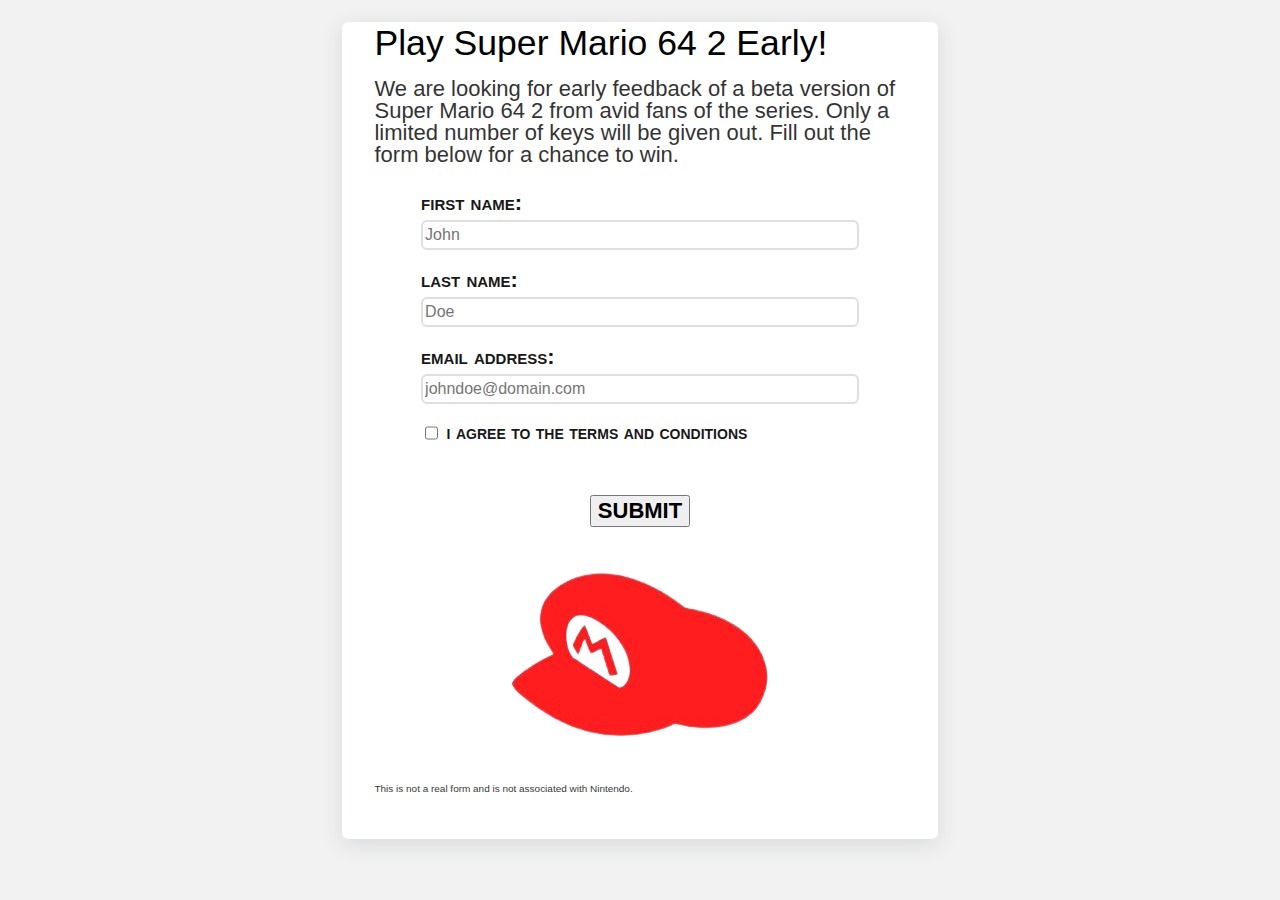
==== index.html @ 43404b7b "Change css href directory" ====
<!DOCTYPE html>
<html lang="en">
  <head>
    <meta charset="utf-8">
    <meta name="viewport" content="width=device-width,initial-scale=1.0,shrink-to-fit=no">
    <link rel="stylesheet" href="src/css/screen.css">
    <title>Super Mario 64 2 Form</title>
  </head>
  <body>
    <header class="header">
      <h1 class="header__title">Play Super Mario 64 2 Early!</h1>
      <p class="header__paragraph">
        We are looking for early feedback of a beta version of Super Mario 64 2 from avid fans of the series. Only a limited number of keys will be given out. Fill out the form below for a chance to win.
      </p>
    </header>
    <form action="#null" method="get">
      <div class="form-field">
        <label class="form-field__label" for="first-name">first name:</label>
        <input class="form-field__input" type="text" id="first-name" placeholder="John">
      </div>
      <div class="form-field">
        <label class="form-field__label" for="last-name">last name:</label>
        <input class="form-field__input" type="text" id="last-name" placeholder="Doe">
      </div>
      <div class="form-field">
        <label class="form-field__label" for="email-address">email address:</label>
        <input class="form-field__input" type="email" id="email-address" placeholder="johndoe@domain.com">
      </div>
      <div class="form-field form-field--checkbox">
        <label class="form-field__label" for="terms">i agree to the terms and conditions</label>
        <input class="form-field__input" type="checkbox" id="terms">
      </div>
      <input class="button" type="submit" id="submit-button" value="submit">
    </form>
    <img src="src/img/hat.png" alt="mario hat">
    <footer>
      <p>This is not a real form and is not associated with Nintendo.</p>
    </footer>
  </body>
</html>
---- src/css/screen.css ----
/* http://meyerweb.com/eric/tools/css/reset/ 
   v2.0 | 20110126
   License: none (public domain)
*/

html, body, div, span, applet, object, iframe,
h1, h2, h3, h4, h5, h6, p, blockquote, pre,
a, abbr, acronym, address, big, cite, code,
del, dfn, em, img, ins, kbd, q, s, samp,
small, strike, strong, sub, sup, tt, var,
b, u, i, center,
dl, dt, dd, ol, ul, li,
fieldset, form, label, legend,
table, caption, tbody, tfoot, thead, tr, th, td,
article, aside, canvas, details, embed, 
figure, figcaption, footer, header, hgroup, 
menu, nav, output, ruby, section, summary,
time, mark, audio, video {
	margin: 0;
	padding: 0;
	border: 0;
	font-size: 100%;
	font: inherit;
	vertical-align: baseline;
}
/* HTML5 display-role reset for older browsers */
article, aside, details, figcaption, figure, 
footer, header, hgroup, menu, nav, section {
	display: block;
}
body {
	line-height: 1;
}
ol, ul {
	list-style: none;
}
blockquote, q {
	quotes: none;
}
blockquote:before, blockquote:after,
q:before, q:after {
	content: '';
	content: none;
}
table {
	border-collapse: collapse;
	border-spacing: 0;
}

body {
	background-color: white;
	padding-left: 2.5vw;
	padding-right: 2.5vw;
	padding-bottom: 2em;
	border-radius: 6px;
}

html {
    font-size: 22px;
    line-height: 1.2em;
	font-family: Arial, Helvetica, sans-serif;
}

h1 {
    font-size: 1.618em;
    line-height: 1.2em;
    padding-bottom: 0.37em; /* Seperation between h1 and p doesn't need to be massive, 0.37em ~= 13.2px = half of the default line height */
}

header {
	padding-bottom: 1.2em; /* 26.4 px. Clear Enough to mark seperation between header and the form itself */
}

form {
	display: flex;
	flex-direction: column;
	row-gap: 0.886em; /* ~75% of the default lineheight. Trying to space it far enough the reader can easily see it but close enough for associativity as they are all part of the form */
}

img {
	display: none;
}

p {
	opacity: 0.80;
}

footer {
	font-size: 0.454em;
	line-height: 1.2em;
}

.button {
	font-size: 1em;
	line-height: 1.4em;
	margin-top: 1.477em; /*52px gap between checkbox and submit button to make its presense obvious */
	font-weight: 700;
	text-transform: uppercase;
}

.form-field {
	display: flex;
	flex-direction: column; /*due to less horizontal space on mobile devices */
	row-gap: 0.25em; /*small for asssociatively but not too close */
}

.form-field--checkbox {
	flex-direction: row-reverse; /* checkbox is the exception to the form-field flex-direction */
	justify-content: flex-end;
	column-gap: 0.25em;
}

.form-field__label {
	font-variant: small-caps;
	font-weight: 700;
	opacity: 0.9;
}

.form-field--checkbox .form-field__label {
	font-size: 0.89em;
}

.form-field__input {
	border: 2px solid;
	border-color: rgb(223, 223, 223);
	font-size: 0.727em;
	border-radius: 6px;
	padding-top: 0.25em;
	padding-bottom: 0.25em;
}

@media only screen and (min-width: 480px)
{
	body {
		max-width: 24.1394em; /* ~531px for 52 characters per line */
	}

	.button {
		width: fit-content;
		margin-left: 2.5vw;
	}

	.form-field {
		width: 19.8985em; /* ~437px for 45 characters in the input fields */
		margin-left: 2.5vw;
	}
}

@media only screen and (min-width: 768px)
{
	html {
		background-color: #f2f2f2;
		padding-top: 1em;
	}

	body {
		margin: auto;
		box-shadow: 0 .25em 1em 0 #282e3e1f;
	}

	img {
		display: block;
		margin: auto;
	}

	.button {
		margin-left: auto;
		margin-right: auto;
	}

	.form-field {
		margin-left: auto;
		margin-right: auto;
	}
}
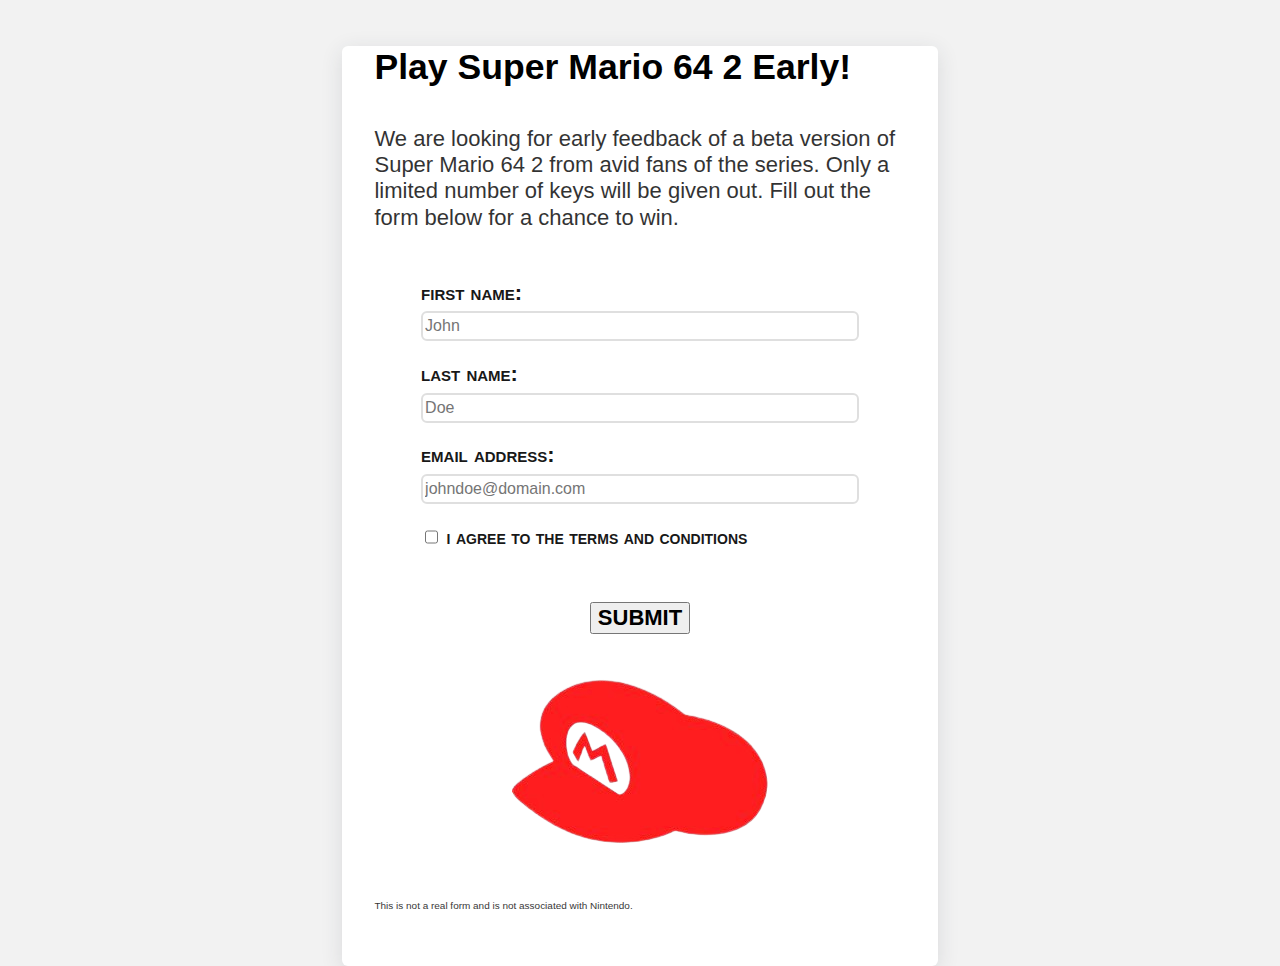
==== commit 05cde4fb: "Enable form auto-completion" ====
--- a/index.html
+++ b/index.html
@@ -13,7 +13,7 @@
         We are looking for early feedback of a beta version of Super Mario 64 2 from avid fans of the series. Only a limited number of keys will be given out. Fill out the form below for a chance to win.
       </p>
     </header>
-    <form action="#null" method="get">
+    <form action="#null" method="get" autocomplete="on">
       <div class="form-field">
         <label class="form-field__label" for="first-name">first name:</label>
         <input class="form-field__input" type="text" id="first-name" placeholder="John">
--- a/src/css/screen.css
+++ b/src/css/screen.css
@@ -1,52 +1,3 @@
-/* http://meyerweb.com/eric/tools/css/reset/ 
-   v2.0 | 20110126
-   License: none (public domain)
-*/
-
-html, body, div, span, applet, object, iframe,
-h1, h2, h3, h4, h5, h6, p, blockquote, pre,
-a, abbr, acronym, address, big, cite, code,
-del, dfn, em, img, ins, kbd, q, s, samp,
-small, strike, strong, sub, sup, tt, var,
-b, u, i, center,
-dl, dt, dd, ol, ul, li,
-fieldset, form, label, legend,
-table, caption, tbody, tfoot, thead, tr, th, td,
-article, aside, canvas, details, embed, 
-figure, figcaption, footer, header, hgroup, 
-menu, nav, output, ruby, section, summary,
-time, mark, audio, video {
-	margin: 0;
-	padding: 0;
-	border: 0;
-	font-size: 100%;
-	font: inherit;
-	vertical-align: baseline;
-}
-/* HTML5 display-role reset for older browsers */
-article, aside, details, figcaption, figure, 
-footer, header, hgroup, menu, nav, section {
-	display: block;
-}
-body {
-	line-height: 1;
-}
-ol, ul {
-	list-style: none;
-}
-blockquote, q {
-	quotes: none;
-}
-blockquote:before, blockquote:after,
-q:before, q:after {
-	content: '';
-	content: none;
-}
-table {
-	border-collapse: collapse;
-	border-spacing: 0;
-}
-
 body {
 	background-color: white;
 	padding-left: 2.5vw;
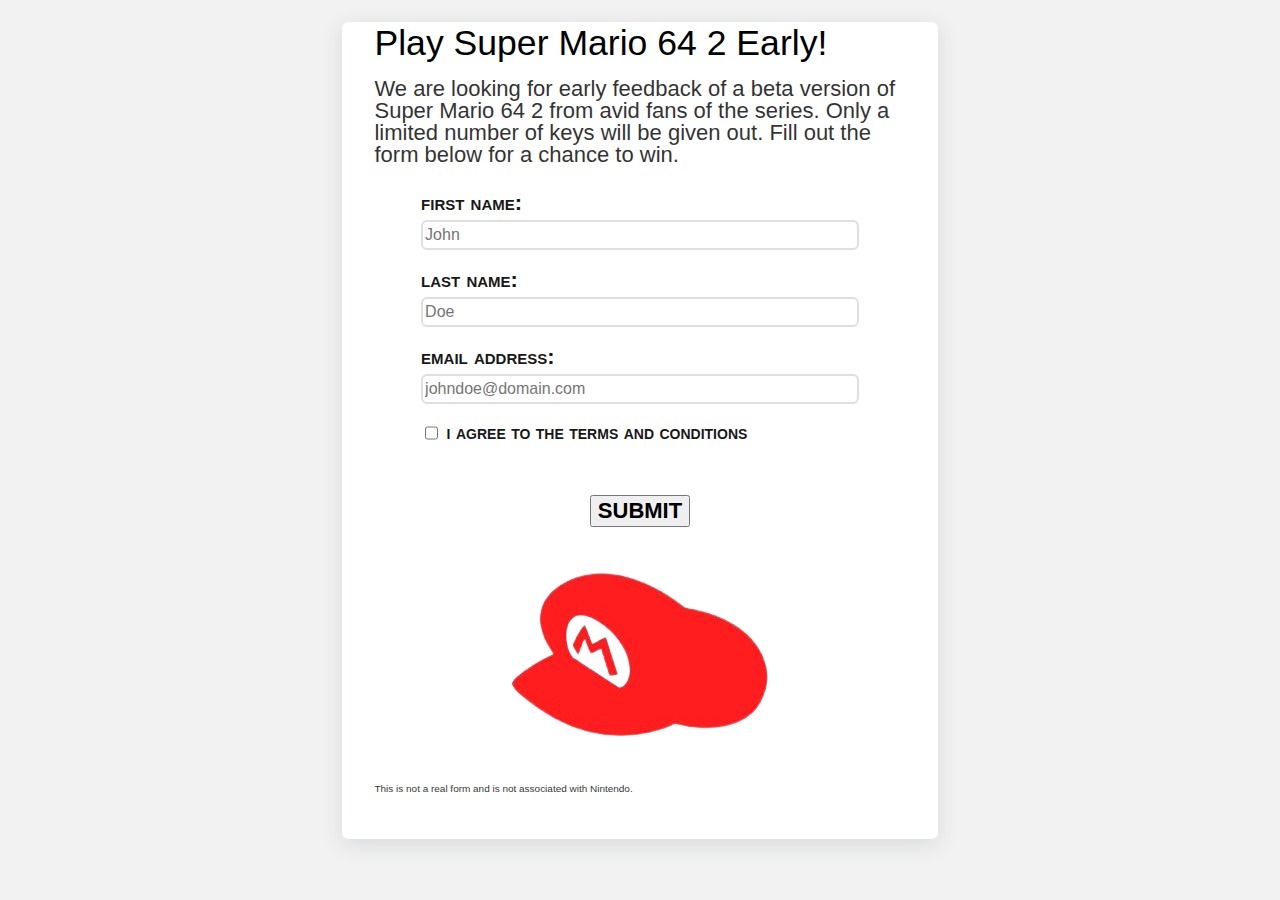
==== commit 730e3af9: "Add reset stylesheet link" ====
--- a/index.html
+++ b/index.html
@@ -3,6 +3,7 @@
   <head>
     <meta charset="utf-8">
     <meta name="viewport" content="width=device-width,initial-scale=1.0,shrink-to-fit=no">
+    <link rel="stylesheet" href="src/css/reset.css">
     <link rel="stylesheet" href="src/css/screen.css">
     <title>Super Mario 64 2 Form</title>
   </head>
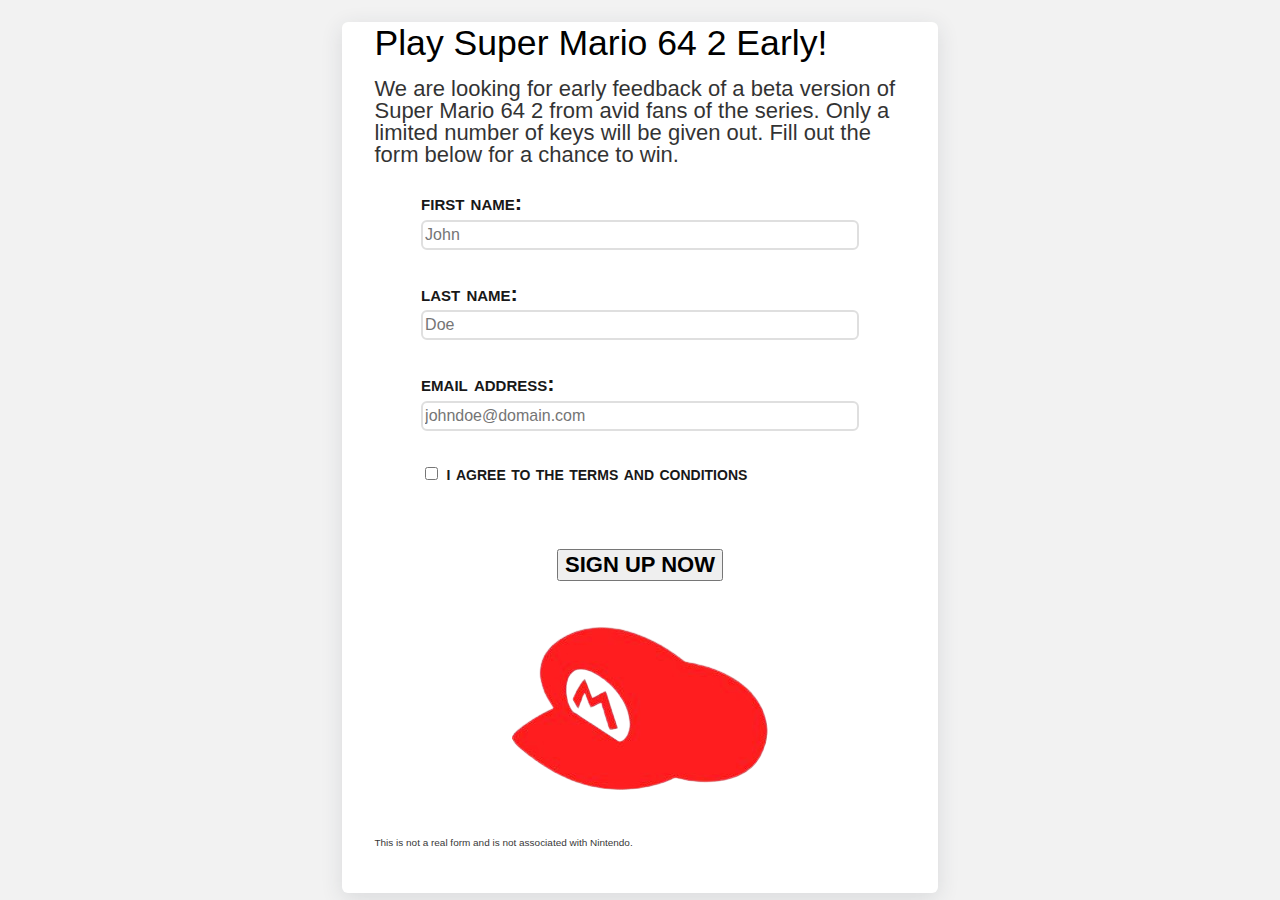
==== commit d0369227: "Change call to action button" ====
--- a/index.html
+++ b/index.html
@@ -5,6 +5,7 @@
     <meta name="viewport" content="width=device-width,initial-scale=1.0,shrink-to-fit=no">
     <link rel="stylesheet" href="src/css/reset.css">
     <link rel="stylesheet" href="src/css/screen.css">
+    <script src="src/script.js" async></script>
     <title>Super Mario 64 2 Form</title>
   </head>
   <body>
@@ -31,7 +32,7 @@
         <label class="form-field__label" for="terms">i agree to the terms and conditions</label>
         <input class="form-field__input" type="checkbox" id="terms">
       </div>
-      <input class="button" type="submit" id="submit-button" value="submit">
+      <input class="button" type="submit" id="submit-button" value="Sign Up Now">
     </form>
     <img src="src/img/hat.png" alt="mario hat">
     <footer>
--- a/src/css/screen.css
+++ b/src/css/screen.css
@@ -25,7 +25,7 @@
 form {
 	display: flex;
 	flex-direction: column;
-	row-gap: 0.886em; /* ~75% of the default lineheight. Trying to space it far enough the reader can easily see it but close enough for associativity as they are all part of the form */
+	row-gap: 1.504em; /* ~75% of the default lineheight. Trying to space it far enough the reader can easily see it but close enough for associativity as they are all part of the form + fontsize of warning text */
 }
 
 img {
@@ -53,12 +53,39 @@
 	display: flex;
 	flex-direction: column; /*due to less horizontal space on mobile devices */
 	row-gap: 0.25em; /*small for asssociatively but not too close */
+	position: relative;
+}
+
+.form-field::after {
+	content: ' ';
+	color: red;
+	display: block;
+	font-size: 0.618em;
+	line-height: 1.2em;
+	width: 100%;
+	position: absolute;
+	top: 60px;
 }
 
 .form-field--checkbox {
 	flex-direction: row-reverse; /* checkbox is the exception to the form-field flex-direction */
 	justify-content: flex-end;
 	column-gap: 0.25em;
+}
+
+.form-field--invalid, 
+.form-field--invalid-email {
+	.form-field__input {
+		border-color: red;
+	}
+}
+
+.form-field--invalid::after {
+	content: 'This field cannot be empty';
+}
+
+.form-field--invalid-email::after {
+	content: 'Please enter an email address';
 }
 
 .form-field__label {
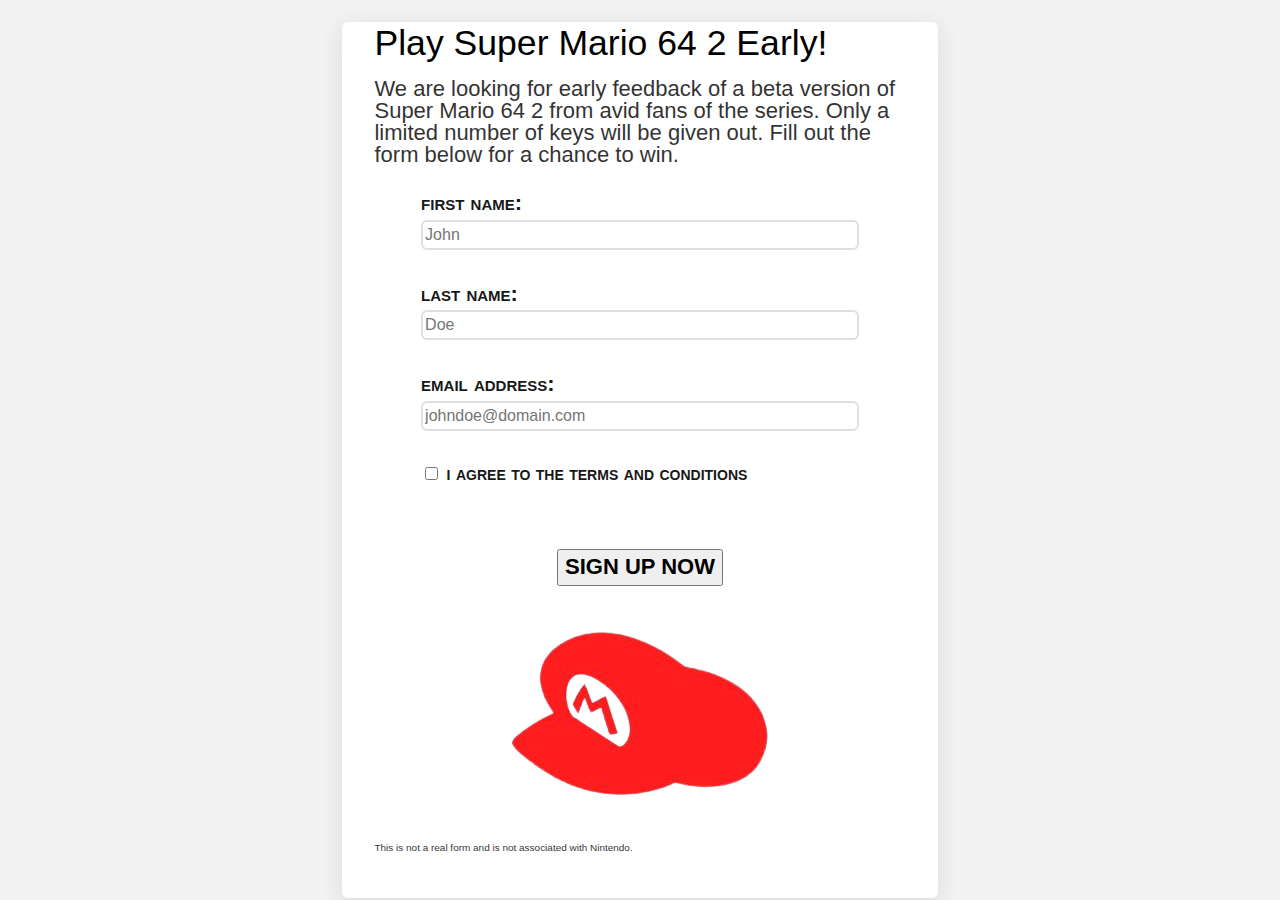
==== commit 5ab44d7b: "Alter form button to button tag instead of input tag" ====
--- a/index.html
+++ b/index.html
@@ -15,7 +15,7 @@
         We are looking for early feedback of a beta version of Super Mario 64 2 from avid fans of the series. Only a limited number of keys will be given out. Fill out the form below for a chance to win.
       </p>
     </header>
-    <form action="#null" method="get" autocomplete="on">
+    <form action="#null" method="get" autocomplete="on" id="form">
       <div class="form-field">
         <label class="form-field__label" for="first-name">first name:</label>
         <input class="form-field__input" type="text" id="first-name" placeholder="John">
@@ -32,7 +32,7 @@
         <label class="form-field__label" for="terms">i agree to the terms and conditions</label>
         <input class="form-field__input" type="checkbox" id="terms">
       </div>
-      <input class="button" type="submit" id="submit-button" value="Sign Up Now">
+      <button class="button" type="submit" form="form" id="submit-button">sign up now</button>
     </form>
     <img src="src/img/hat.png" alt="mario hat">
     <footer>
--- a/src/css/screen.css
+++ b/src/css/screen.css
@@ -73,14 +73,14 @@
 	column-gap: 0.25em;
 }
 
-.form-field--invalid, 
+.form-field--invalid-empty, 
 .form-field--invalid-email {
 	.form-field__input {
 		border-color: red;
 	}
 }
 
-.form-field--invalid::after {
+.form-field--invalid-empty::after {
 	content: 'This field cannot be empty';
 }
 
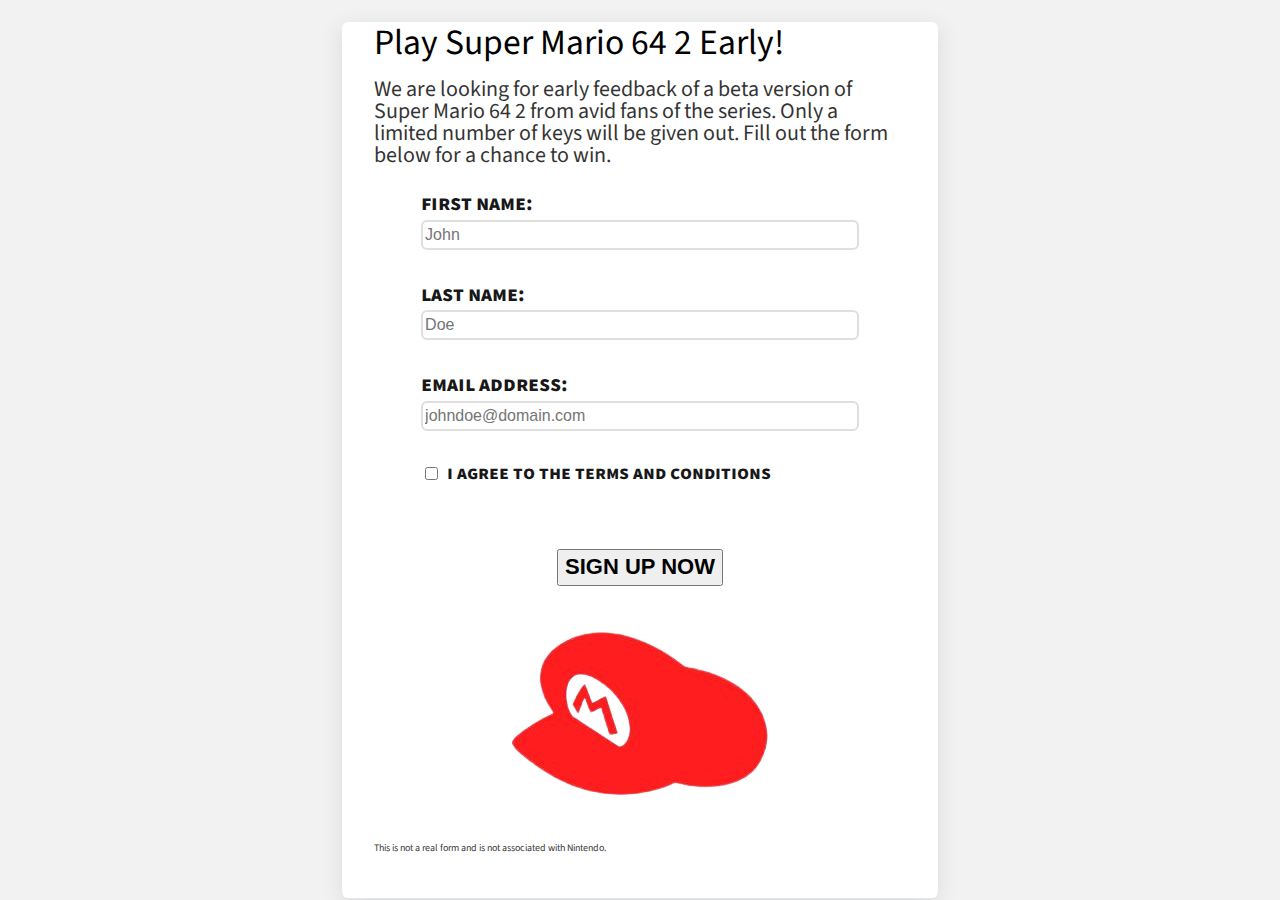
==== commit 45efc687: "Restructure directory" ====
--- a/index.html
+++ b/index.html
@@ -5,7 +5,7 @@
     <meta name="viewport" content="width=device-width,initial-scale=1.0,shrink-to-fit=no">
     <link rel="stylesheet" href="src/css/reset.css">
     <link rel="stylesheet" href="src/css/screen.css">
-    <script src="src/script.js" async></script>
+    <script src="src/js/script.js" async></script>
     <title>Super Mario 64 2 Form</title>
   </head>
   <body>
--- a/src/css/screen.css
+++ b/src/css/screen.css
@@ -1,3 +1,5 @@
+@import url('https://fonts.googleapis.com/css2?family=Source+Sans+3:ital,wght@0,200..900;1,200..900&display=swap');
+
 body {
 	background-color: white;
 	padding-left: 2.5vw;
@@ -9,7 +11,7 @@
 html {
     font-size: 22px;
     line-height: 1.2em;
-	font-family: Arial, Helvetica, sans-serif;
+	font-family:  'Source Sans 3', Arial, Helvetica, sans-serif;
 }
 
 h1 {
@@ -88,6 +90,11 @@
 	content: 'Please enter an email address';
 }
 
+.form-field--invalid-checkbox::after {
+	content: 'You must agree to the terms and conditions';
+	top: 30px;
+}
+
 .form-field__label {
 	font-variant: small-caps;
 	font-weight: 700;
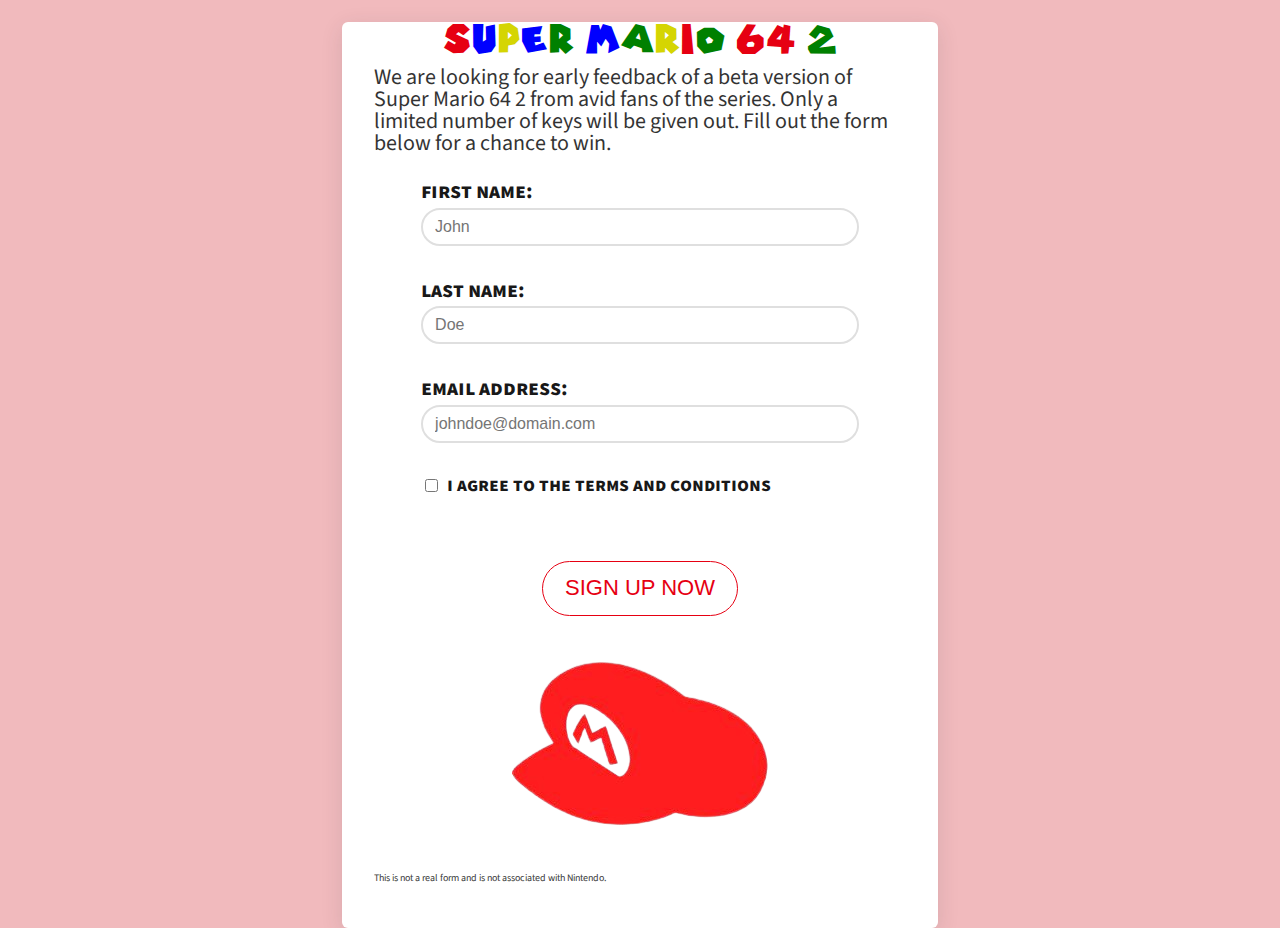
==== commit 95b6f904: "Make fun title" ====
--- a/index.html
+++ b/index.html
@@ -10,7 +10,20 @@
   </head>
   <body>
     <header class="header">
-      <h1 class="header__title">Play Super Mario 64 2 Early!</h1>
+      <div class="title">
+        <h1 class="title__character title__character--red">S</h1>
+        <h1 class="title__character title__character--blue">U</h1>
+        <h1 class="title__character title__character--yellow">P</h1>
+        <h1 class="title__character title__character--blue">E</h1>
+        <h1 class="title__character title__character--green title__character--space">R</h1>
+        <h1 class="title__character title__character--blue">M</h1>
+        <h1 class="title__character title__character--green">A</h1>
+        <h1 class="title__character title__character--yellow">R</h1>
+        <h1 class="title__character title__character--red">I</h1>
+        <h1 class="title__character title__character--green title__character--space">O</h1>
+        <h1 class="title__character title__character--red title__character--space">64</h1>
+        <h1 class="title__character title__character--green">2</h1>
+      </div>
       <p class="header__paragraph">
         We are looking for early feedback of a beta version of Super Mario 64 2 from avid fans of the series. Only a limited number of keys will be given out. Fill out the form below for a chance to win.
       </p>
--- a/src/css/screen.css
+++ b/src/css/screen.css
@@ -1,162 +1,222 @@
 @import url('https://fonts.googleapis.com/css2?family=Source+Sans+3:ital,wght@0,200..900;1,200..900&display=swap');
 
+@font-face
+{
+  font-family: 'SM64';
+  src: url("../fonts/TypefaceMario64.otf") format("opentype");
+}
+
 body {
-	background-color: white;
-	padding-left: 2.5vw;
-	padding-right: 2.5vw;
-	padding-bottom: 2em;
-	border-radius: 6px;
+  background-color: white;
+  padding-left: 2.5vw;
+  padding-right: 2.5vw;
+  padding-bottom: 2em;
+  border-radius: 6px;
 }
 
 html {
-    font-size: 22px;
-    line-height: 1.2em;
-	font-family:  'Source Sans 3', Arial, Helvetica, sans-serif;
-}
-
+  font-size: 22px;
+  line-height: 1.2em;
+  font-family: 'Source Sans 3', Arial, Helvetica, sans-serif;
+}
+
+/*
 h1 {
-    font-size: 1.618em;
-    line-height: 1.2em;
-    padding-bottom: 0.37em; /* Seperation between h1 and p doesn't need to be massive, 0.37em ~= 13.2px = half of the default line height */
+  font-family: 'SM64', 'Source Sans 3', Arial, Helvetica, sans-serif;
+  font-size: 1.222em;
+  line-height: 1.2em;
+  padding-bottom: 0.37em; /* Seperation between h1 and p doesn't need to be massive, 0.37em ~= 13.2px = half of the default line height
+}
+*/
+
+.title {
+  display: flex;
+  flex-direction: row;
+  justify-content: center;
+  flex-wrap: wrap;
+  column-gap: 1px;
+  padding-bottom: 0.37em;
+}
+
+.title__character {
+  display: inline;
+  font-family: 'SM64', 'Source Sans 3', Arial, Helvetica, sans-serif;
+  font-size: 1.348em;
+  line-height: 1.2em;
+}
+
+.title__character--red {
+  color:rgb(230, 0, 18);
+}
+
+.title__character--blue {
+  color: blue;
+}
+
+.title__character--yellow {
+  color: rgb(213, 213, 2);
+}
+
+.title__character--green {
+  color: green;
+}
+
+.title__character--space {
+  padding-right: 10px;
 }
 
 header {
-	padding-bottom: 1.2em; /* 26.4 px. Clear Enough to mark seperation between header and the form itself */
+  padding-bottom: 1.2em; /* 26.4 px. Clear Enough to mark seperation between header and the form itself */
 }
 
 form {
-	display: flex;
-	flex-direction: column;
-	row-gap: 1.504em; /* ~75% of the default lineheight. Trying to space it far enough the reader can easily see it but close enough for associativity as they are all part of the form + fontsize of warning text */
+  display: flex;
+  flex-direction: column;
+  row-gap: 1.504em; /* ~75% of the default lineheight. Trying to space it far enough the reader can easily see it but close enough for associativity as they are all part of the form + fontsize of warning text */
 }
 
 img {
-	display: none;
+  display: none;
 }
 
 p {
-	opacity: 0.80;
+  opacity: 0.80;
 }
 
 footer {
-	font-size: 0.454em;
-	line-height: 1.2em;
+  font-size: 0.454em;
+  line-height: 1.2em;
 }
 
 .button {
-	font-size: 1em;
-	line-height: 1.4em;
-	margin-top: 1.477em; /*52px gap between checkbox and submit button to make its presense obvious */
-	font-weight: 700;
-	text-transform: uppercase;
+  font-size: 1em;
+  line-height: 1.4em;
+  margin-top: 1.477em; /*52px gap between checkbox and submit button to make its presense obvious */
+  text-transform: uppercase;
+  color: rgb(230, 0, 18);
+  background-color: white;
+  border-style: solid;
+  border-radius: 48px;
+  border-color: rgb(230, 0, 18);
+  border-width: 1px;
+  padding-left: 1em;
+  padding-right: 1em;
+  padding-top: 0.5em;
+  padding-bottom: 0.5em;
+}
+
+.button:hover {
+  background-color: rgb(253, 230, 231);
 }
 
 .form-field {
-	display: flex;
-	flex-direction: column; /*due to less horizontal space on mobile devices */
-	row-gap: 0.25em; /*small for asssociatively but not too close */
-	position: relative;
+  display: flex;
+  flex-direction: column; /*due to less horizontal space on mobile devices */
+  row-gap: 0.25em; /*small for asssociatively but not too close */
+  position: relative;
 }
 
 .form-field::after {
-	content: ' ';
-	color: red;
-	display: block;
-	font-size: 0.618em;
-	line-height: 1.2em;
-	width: 100%;
-	position: absolute;
-	top: 60px;
+  content: ' ';
+  color: red;
+  display: block;
+  font-size: 0.618em;
+  line-height: 1.2em;
+  width: 100%;
+  position: absolute;
+  top: 70px;
 }
 
 .form-field--checkbox {
-	flex-direction: row-reverse; /* checkbox is the exception to the form-field flex-direction */
-	justify-content: flex-end;
-	column-gap: 0.25em;
+  flex-direction: row-reverse; /* checkbox is the exception to the form-field flex-direction */
+  justify-content: flex-end;
+  column-gap: 0.25em;
 }
 
 .form-field--invalid-empty, 
 .form-field--invalid-email {
-	.form-field__input {
-		border-color: red;
-	}
+  .form-field__input {
+    border-color: red;
+  }
 }
 
 .form-field--invalid-empty::after {
-	content: 'This field cannot be empty';
+  content: 'This field cannot be empty';
 }
 
 .form-field--invalid-email::after {
-	content: 'Please enter an email address';
+  content: 'Please enter an email address';
 }
 
 .form-field--invalid-checkbox::after {
-	content: 'You must agree to the terms and conditions';
-	top: 30px;
+  content: 'You must agree to the terms and conditions';
+  top: 30px;
 }
 
 .form-field__label {
-	font-variant: small-caps;
-	font-weight: 700;
-	opacity: 0.9;
+  font-variant: small-caps;
+  font-weight: 700;
+  opacity: 0.9;
 }
 
 .form-field--checkbox .form-field__label {
-	font-size: 0.89em;
+  font-size: 0.89em;
 }
 
 .form-field__input {
-	border: 2px solid;
-	border-color: rgb(223, 223, 223);
-	font-size: 0.727em;
-	border-radius: 6px;
-	padding-top: 0.25em;
-	padding-bottom: 0.25em;
+  border: 2px solid;
+  border-color: rgb(223, 223, 223);
+  font-size: 0.727em;
+  border-radius: 48px;
+  padding-top: 0.5em;
+  padding-bottom: 0.5em;
+  padding-left: 0.75em;
+  padding-right: 0.75em;
 }
 
 @media only screen and (min-width: 480px)
 {
-	body {
-		max-width: 24.1394em; /* ~531px for 52 characters per line */
-	}
-
-	.button {
-		width: fit-content;
-		margin-left: 2.5vw;
-	}
-
-	.form-field {
-		width: 19.8985em; /* ~437px for 45 characters in the input fields */
-		margin-left: 2.5vw;
-	}
+  body {
+    max-width: 24.1394em; /* ~531px for 52 characters per line */
+  }
+
+  .button {
+    width: fit-content;
+    margin-left: 2.5vw;
+  }
+
+  .form-field {
+    width: 19.8985em; /* ~437px for 45 characters in the input fields */
+    margin-left: 2.5vw;
+  }
 }
 
 @media only screen and (min-width: 768px)
 {
-	html {
-		background-color: #f2f2f2;
-		padding-top: 1em;
-	}
-
-	body {
-		margin: auto;
-		box-shadow: 0 .25em 1em 0 #282e3e1f;
-	}
-
-	img {
-		display: block;
-		margin: auto;
-	}
-
-	.button {
-		margin-left: auto;
-		margin-right: auto;
-	}
-
-	.form-field {
-		margin-left: auto;
-		margin-right: auto;
-	}
-}
-
-
+  html {
+    background-color: rgb(241, 186, 189);
+    padding-top: 1em;
+  }
+
+  body {
+    margin: auto;
+    box-shadow: 0 .25em 1em 0 #282e3e1f;
+  }
+
+  img {
+    display: block;
+    margin: auto;
+  }
+
+  .button {
+    margin-left: auto;
+    margin-right: auto;
+  }
+
+  .form-field {
+    margin-left: auto;
+    margin-right: auto;
+  }
+}
+
+
